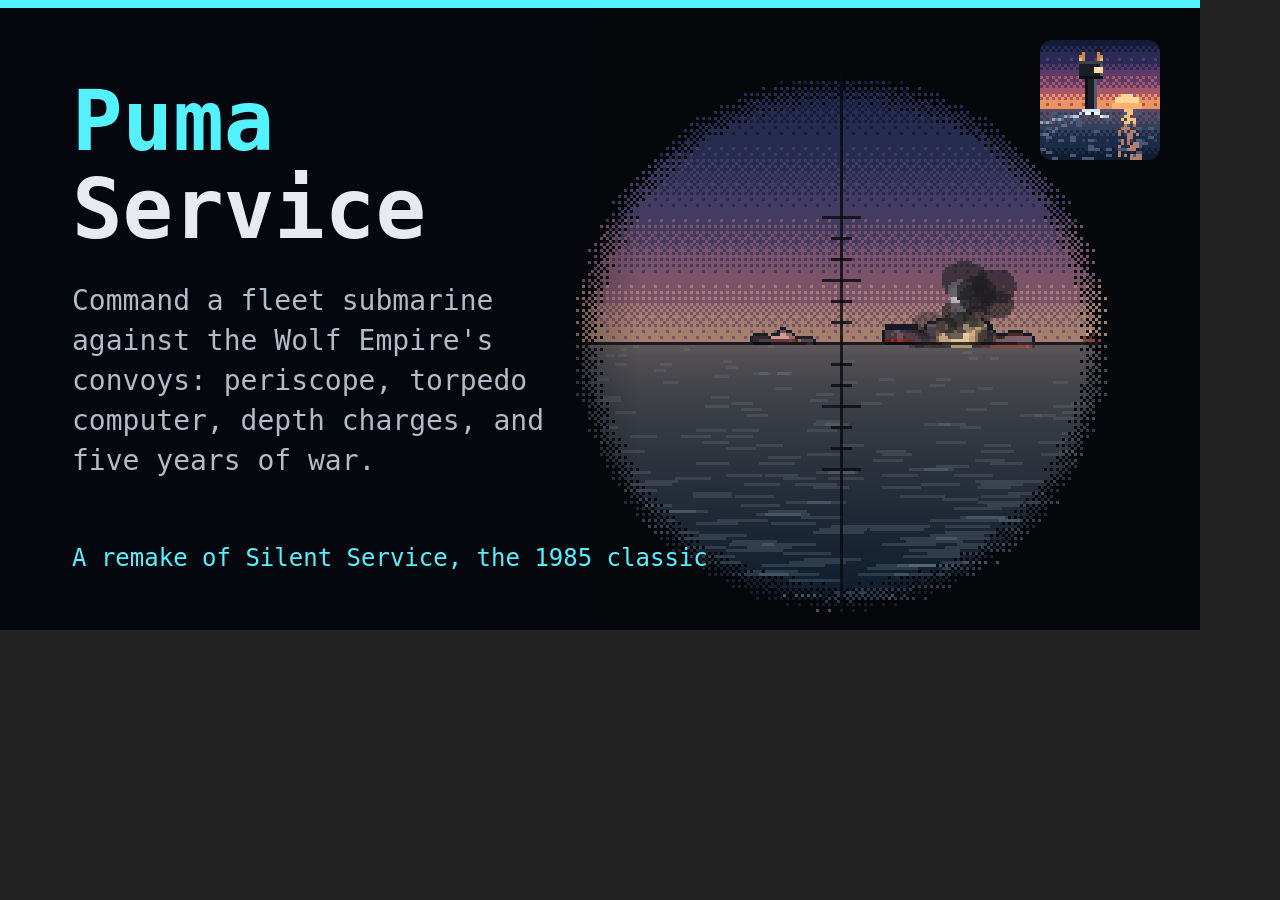
==== tools/og.html @ 8911ead2 "Puma Service: a remake of Silent Service (C64, 1985) A puma commands a fleet submarine against the W" ====
<!DOCTYPE html>
<html lang="en">
<head>
<meta charset="UTF-8">
<title>og.png</title>
<!-- The share card (og.png, 1200x630), laid out as the family's are (a cyan
     rule, the wordmark with "Puma" in cyan, the description, a tagline, the
     icon top right) beside a periscope view drawn by the game's own renderer
     at three times: a convoy at dusk, one ship hit and burning. Serve the
     repo over http, open tools/og.html, and save the canvas (window.ogPNG()
     is its data URL), or screenshot it headless at 1200x630:
       msedge --headless --hide-scrollbars --window-size=1200,630
              --screenshot=og.png http://127.0.0.1:8769/tools/og.html
     The description and tagline are placeholders until the owner words them.
     Not deployed. -->
<style>body{margin:0;background:#222;overflow:hidden}canvas{display:block}</style>
</head>
<body>
<canvas id="og" width="1200" height="630"></canvas>
<script>
const SRC = ["../js/util.js", "../js/engine/const.js", "../js/engine/sea.js", "../js/engine/sub.js", "../js/engine/ships.js", "../js/engine/detect.js", "../js/engine/escort.js", "../js/engine/weapons.js",
  "../js/engine/scenarios.js", "../js/engine/world.js", "../js/art/kit.js", "../js/art/model.js", "../js/art/ships.js", "../js/art/fx.js", "../js/art/view.js"];
(function next(i) { if (i === SRC.length) return main(); const e = document.createElement("script"); e.src = SRC[i] + "?t=" + Date.now(); e.onload = () => next(i + 1); document.head.appendChild(e); })(0);
</script>
<script>
function main() {
"use strict";
(() => {
  const K = PS.K, E = PS.Engine, V = PS.View, FX = PS.FX;
  PS.Sea.build();
  const S = E.newAction("custom", { seed: 11, real: PS.C.REAL_NONE, custom: { mi: 20, cls: "cougar", size: "medium", escorts: "light", time: "dusk", wx: "clear" } });
  S.t = Math.floor(S.t / PS.C.DAY) * PS.C.DAY + 18.25 * 3600;
  const cv0 = S.convoys[0], h = cv0.base;
  /* the eye: ahead of the convoy and off its bow, low, at periscope height */
  const ex = cv0.x + PS.hx(h) * 1900 + Math.cos(h) * 1500, ey = cv0.y + PS.hy(h) * 1900 + Math.sin(h) * 1500;
  const brg = PS.angTo(ex, ey, cv0.x, cv0.y);
  const hit = S.ships.filter(q => q.role === "merchant").sort((a, b) => Math.abs(PS.angDiff(brg, PS.angTo(ex, ey, a.x, a.y))) - Math.abs(PS.angDiff(brg, PS.angTo(ex, ey, b.x, b.y))))[1];
  hit.fire = 1;
  FX.hit(hit.x, hit.y, 1); for (const p of FX.items) p.t = p.life * 0.35;
  for (let i = 0; i < 10; i++) FX.smoke(hit.x + (Math.random() - 0.5) * 80, hit.y, 20 + i * 14, { r: 14 + i * 4, dark: 0.85, life: 30 });
  PS.ShipArt.budget = 99;
  const W = 400, H = 210, sc = K.mk(W, H), g0 = sc.getContext("2d");
  g0.fillStyle = "#05070a"; g0.fillRect(0, 0, W, H);
  const r = 90, cx = 280, cy = 114;
  V.draw(g0, S, { x: ex, y: ey, eyeH: 6, brg, fov: 15 * PS.DEG, cx, cy, r, now: 4000, aids: {}, calm: true, mask: "scope" });
  /* the periscope's glass: a ring, the reticle */
  for (let y = 0; y < H; y++) for (let x = 0; x < W; x++) { const d = Math.hypot(x - cx, y - cy); if (d > r || (d > r * 0.88 && K.bayer(x, y) + 0.5 < (d - r * 0.88) / (r * 0.12))) { g0.fillStyle = "#05070a"; g0.fillRect(x, y, 1, 1); } }
  g0.fillStyle = "rgba(8,12,16,.8)"; g0.fillRect(cx - r, cy, r * 2, 1); g0.fillRect(cx, cy - r, 1, r * 2);
  for (let i = -6; i <= 6; i++) if (i) { const y = cy + i * 7, w = i % 3 === 0 ? 6 : 3; g0.fillRect(cx - w, y, w * 2 + 1, 1); }
  const cv = document.getElementById("og"), g = cv.getContext("2d");
  g.imageSmoothingEnabled = false;
  g.drawImage(sc, 0, 0, 1200, 630);
  const sh = g.createLinearGradient(0, 0, 640, 0);
  sh.addColorStop(0, "rgba(5,7,15,.96)"); sh.addColorStop(0.7, "rgba(5,7,15,.86)"); sh.addColorStop(1, "rgba(5,7,15,0)");
  g.fillStyle = sh; g.fillRect(0, 0, 640, 630);
  g.fillStyle = "#54f2ff"; g.fillRect(0, 0, 1200, 8);
  const mono = 'Menlo, Consolas, "DejaVu Sans Mono", "Courier New", monospace';
  g.textBaseline = "alphabetic";
  g.font = `bold 84px ${mono}`;
  g.fillStyle = "#54f2ff"; g.fillText("Puma", 72, 150);
  g.fillStyle = "#e9e9f2"; g.fillText("Service", 72, 238);
  g.font = `28px ${mono}`; g.fillStyle = "#b4bac6";
  const words = "Command a fleet submarine against the Wolf Empire's convoys: periscope, torpedo computer, depth charges, and five years of war.".split(" "), lines = [""];
  for (const w of words) { const t = lines[lines.length - 1] ? lines[lines.length - 1] + " " + w : w; if (g.measureText(t).width > 500) lines.push(w); else lines[lines.length - 1] = t; }
  lines.forEach((l, i) => g.fillText(l, 72, 310 + i * 40));
  g.font = `24px ${mono}`; g.fillStyle = "#54f2ff";
  g.fillText("A remake of Silent Service, the 1985 classic", 72, 566);
  const img = new Image();
  img.onload = () => { g.drawImage(img, 1040, 40, 120, 120); window.ogReady = true; document.title = "ready"; };
  img.src = "../icon.svg?" + Date.now();
  window.ogPNG = () => cv.toDataURL("image/png");
})();
}
</script>
</body>
</html>
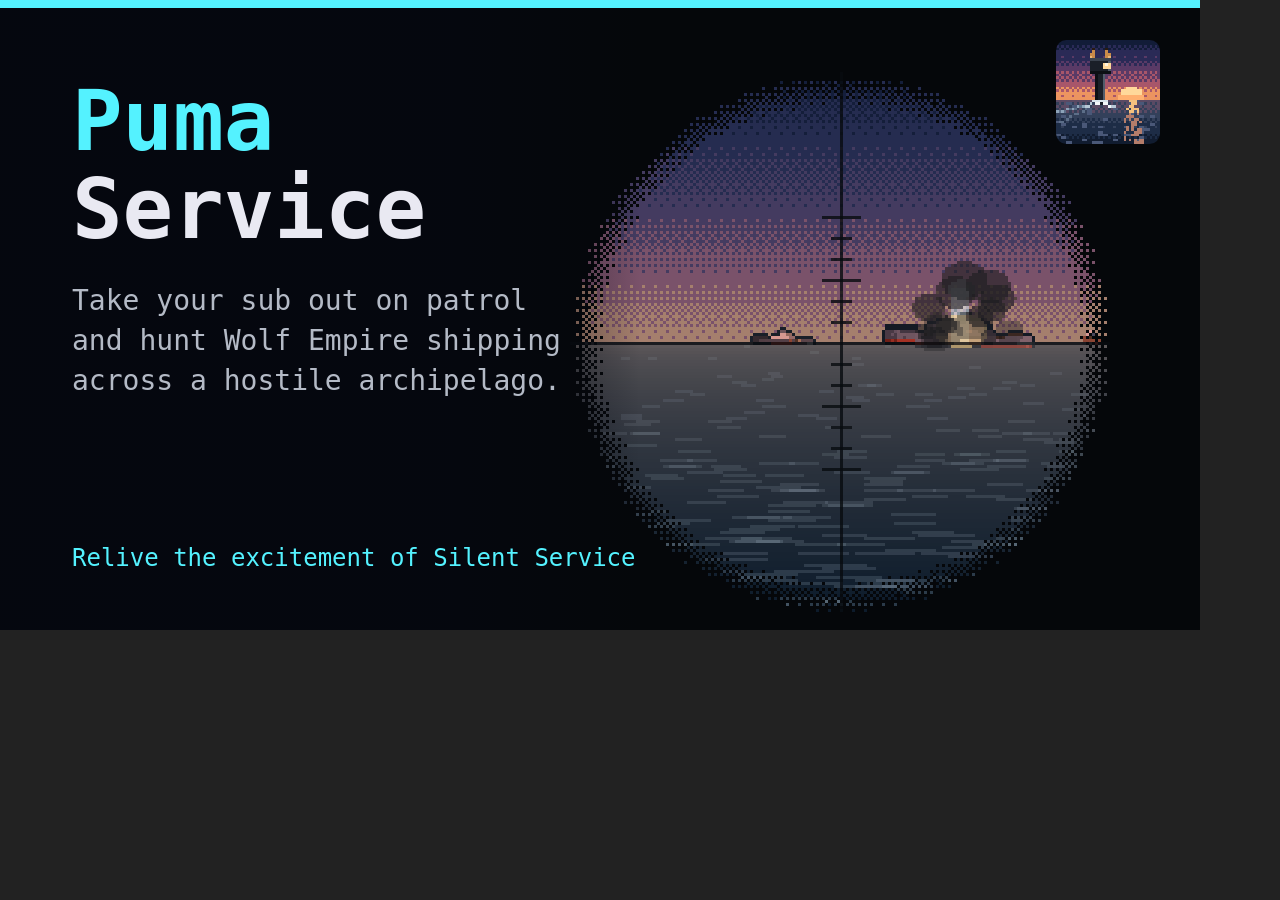
==== commit b6e1cb59: "Share card: the owner's words The card now says "Take your sub out on patrol and hunt Wolf Empire sh" ====
--- a/tools/og.html
+++ b/tools/og.html
@@ -11,7 +11,6 @@
      is its data URL), or screenshot it headless at 1200x630:
        msedge --headless --hide-scrollbars --window-size=1200,630
               --screenshot=og.png http://127.0.0.1:8769/tools/og.html
-     The description and tagline are placeholders until the owner words them.
      Not deployed. -->
 <style>body{margin:0;background:#222;overflow:hidden}canvas{display:block}</style>
 </head>
@@ -60,13 +59,13 @@
   g.fillStyle = "#54f2ff"; g.fillText("Puma", 72, 150);
   g.fillStyle = "#e9e9f2"; g.fillText("Service", 72, 238);
   g.font = `28px ${mono}`; g.fillStyle = "#b4bac6";
-  const words = "Command a fleet submarine against the Wolf Empire's convoys: periscope, torpedo computer, depth charges, and five years of war.".split(" "), lines = [""];
+  const words = "Take your sub out on patrol and hunt Wolf Empire shipping across a hostile archipelago.".split(" "), lines = [""];
   for (const w of words) { const t = lines[lines.length - 1] ? lines[lines.length - 1] + " " + w : w; if (g.measureText(t).width > 500) lines.push(w); else lines[lines.length - 1] = t; }
   lines.forEach((l, i) => g.fillText(l, 72, 310 + i * 40));
   g.font = `24px ${mono}`; g.fillStyle = "#54f2ff";
-  g.fillText("A remake of Silent Service, the 1985 classic", 72, 566);
+  g.fillText("Relive the excitement of Silent Service", 72, 566);
   const img = new Image();
-  img.onload = () => { g.drawImage(img, 1040, 40, 120, 120); window.ogReady = true; document.title = "ready"; };
+  img.onload = () => { g.drawImage(img, 1056, 40, 104, 104); window.ogReady = true; document.title = "ready"; };
   img.src = "../icon.svg?" + Date.now();
   window.ogPNG = () => cv.toDataURL("image/png");
 })();
